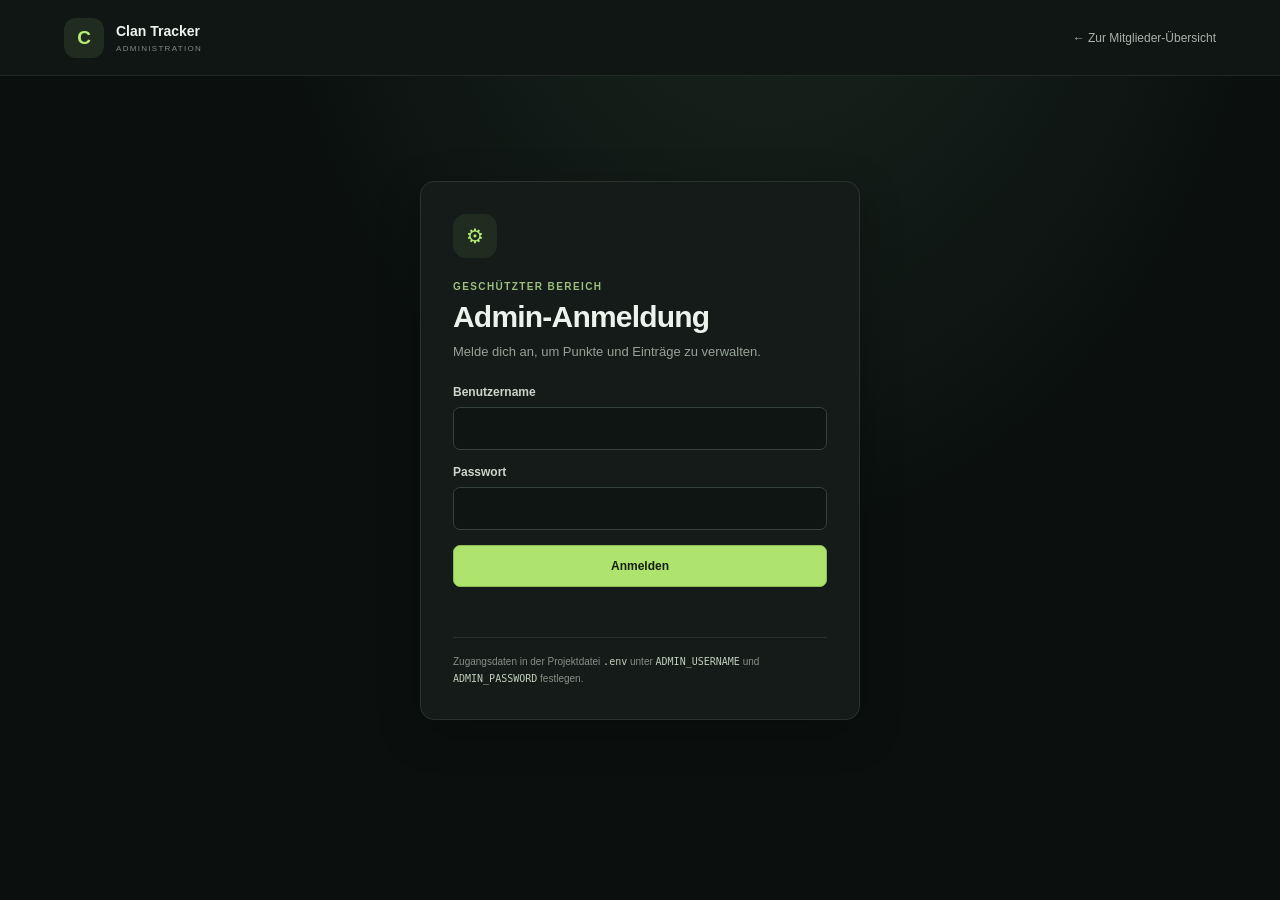
==== app/static/admin.html @ c369b425 "Separate manual and activity admin logs" ====
<!doctype html>
<html lang="de">
<head>
  <meta charset="utf-8">
  <meta name="viewport" content="width=device-width, initial-scale=1">
  <meta name="theme-color" content="#0b100f">
  <title>Clan Tracker · Administration</title>
  <link rel="stylesheet" href="admin.css?v=3">
</head>
<body>
  <header class="admin-topbar">
    <a class="brand" href="index.html"><span class="brand-mark">C</span><span><b>Clan Tracker</b><small>ADMINISTRATION</small></span></a>
    <a class="back-link" href="index.html">← Zur Mitglieder-Übersicht</a>
  </header>

  <main class="admin-main">
    <section class="login-card" id="login-card">
      <div class="login-mark">⚙</div>
      <p class="overline">GESCHÜTZTER BEREICH</p>
      <h1>Admin-Anmeldung</h1>
      <p class="muted">Melde dich an, um Punkte und Einträge zu verwalten.</p>
      <form id="login-form" class="form-stack">
        <label>Benutzername<input name="username" autocomplete="username" required></label>
        <label>Passwort<input name="password" type="password" autocomplete="current-password" required></label>
        <button class="primary-button" type="submit">Anmelden</button>
      </form>
      <p id="login-message" class="message" role="status"></p>
      <p class="setup-hint">Zugangsdaten in der Projektdatei <code>.env</code> unter <code>ADMIN_USERNAME</code> und <code>ADMIN_PASSWORD</code> festlegen.</p>
    </section>

    <section id="admin-app" hidden>
      <div class="page-heading"><div><p class="overline">CLAN TRACKER</p><h1>Administration</h1><p class="muted">Punkte buchen, Mitglieder verwalten und Daten synchronisieren.</p></div><button id="logout" class="quiet-button" type="button">Abmelden</button></div>

      <nav class="admin-tabs" aria-label="Admin-Bereiche">
        <button class="admin-tab active" type="button" data-panel="points-panel">Punkte buchen</button>
        <button class="admin-tab" type="button" data-panel="members-panel">Mitglieder</button>
        <button class="admin-tab" type="button" data-panel="sync-panel">Synchronisierung</button>
      </nav>

      <section class="admin-panel active" id="points-panel">
        <article class="admin-card">
          <div class="card-heading"><div><p class="overline">MANUELLE BUCHUNG</p><h2>Punkte hinzufügen oder abziehen</h2></div></div>
          <form id="adjustment-form" class="form-grid">
            <label class="wide">Mitglied<select name="player_tag" class="member-select" required><option value="">Mitglieder werden geladen …</option></select></label>
            <label>Kategorie<select name="category" required><option value="Krieg">CK</option><option value="CWL">CWL</option><option value="Überfall-Wochenende">Überfall-WE</option><option value="Spenden">Spende</option><option value="Clan-Spiele">Clan-Spiele</option><option value="Bonus">Bonus</option></select></label>
            <label>Punkte <span class="label-note">(Minus zum Abziehen)</span><input name="points" type="number" min="-1000" max="1000" step="1" placeholder="z. B. 5 oder -3" required></label>
            <label class="wide">Beschreibung<input name="description" maxlength="200" placeholder="z. B. Ausgleich für verpassten Angriff" required></label>
            <div class="wide form-actions"><button class="primary-button" type="submit">Buchung speichern</button><p class="message" id="adjustment-message" role="status"></p></div>
          </form>
        </article>
        <article class="admin-card recent-card">
          <div class="card-heading"><div><p class="overline">MANUELLES PROTOKOLL</p><h2>Manuelle Buchungen</h2></div><button id="reload-manual-history" class="quiet-button" type="button">Neu laden</button></div>
          <p class="muted history-help">Hier erscheinen nur manuell erfasste Punktebuchungen.</p>
          <p id="manual-action-message" class="message" role="status"></p>
          <div id="manual-history" class="admin-history"><p class="muted">Einträge werden geladen …</p></div>
        </article>
      </section>

      <section class="admin-panel" id="members-panel" hidden>
        <article class="admin-card">
          <div class="card-heading"><div><p class="overline">MITGLIEDERSTATUS</p><h2>Aktivität und Abmeldung</h2><p class="muted">Wöchentliche Aktivität, Abwesenheit und interner Kommentar pflegen.</p></div></div>
          <form id="member-status-form" class="form-grid">
            <label class="wide">Mitglied<select id="member-management-select" name="player_tag" required><option value="">Mitglieder werden geladen …</option></select></label>
            <label>Wochenaktivität<select name="weekly_activity"><option value="aktiv">Aktiv</option><option value="inaktiv">Inaktiv</option><option value="abgemeldet">Abgemeldet</option></select></label>
            <label>Abgemeldet von<input name="absence_start" type="date"></label>
            <label>Abgemeldet bis<input name="absence_end" type="date"></label>
            <label class="wide">Interner Kommentar<textarea name="admin_comment" rows="3" maxlength="500" placeholder="Optionaler Admin-Kommentar"></textarea></label>
            <div class="wide form-actions"><button class="primary-button" type="submit">Mitglied aktualisieren</button><p class="message" id="member-status-message" role="status"></p></div>
          </form>
        </article>
        <article class="admin-card recent-card">
          <div class="card-heading"><div><p class="overline">AUTOMATISCH ERFASST</p><h2>Aktivitätsbuchungen</h2></div><button id="reload-activity-history" class="quiet-button" type="button">Neu laden</button></div>
          <p class="muted history-help">Hier erscheinen automatische Punktebuchungen für Clan-Aktivitäten.</p>
          <p id="activity-action-message" class="message" role="status"></p>
          <div id="activity-history" class="admin-history"><p class="muted">Einträge werden geladen …</p></div>
        </article>
      </section>

      <section class="admin-panel" id="sync-panel" hidden>
        <article class="admin-card sync-card">
          <div><p class="overline">DATENIMPORT</p><h2>Clash of Clans synchronisieren</h2><p class="muted">Startet einen sofortigen Abruf von Mitgliedern, Kriegen, CWL und Raid-Saisons.</p></div>
          <button id="sync-now" class="primary-button" type="button">Jetzt synchronisieren</button>
          <pre id="sync-result" class="sync-result" hidden></pre>
        </article>
      </section>

      <p class="admin-footer">Admin-Aktionen werden dauerhaft im Punkteverlauf gespeichert.</p>
    </section>
  </main>
  <script src="admin.js?v=10"></script>
</body>
</html>
---- app/static/admin.css ----
:root{font-family:Inter,"Segoe UI",Arial,sans-serif;color:#edf2ed;background:#0b100f;font-synthesis:none;--panel:#141b18;--border:#29342e;--muted:#96a298;--green:#b7eb78}*{box-sizing:border-box}body{margin:0;min-width:320px;min-height:100vh;background:radial-gradient(ellipse at 60% -25%,#1b2a21 0,transparent 48%),#0b100f}button,input,select,textarea{font:inherit}.admin-topbar{height:76px;padding:0 clamp(20px,5vw,72px);display:flex;justify-content:space-between;align-items:center;border-bottom:1px solid #202923;background:#101614}.brand{display:flex;align-items:center;gap:12px;color:#eef3ee;text-decoration:none}.brand-mark{width:40px;height:40px;border-radius:12px;background:#202c20;color:var(--green);display:grid;place-items:center;font-size:19px;font-weight:800}.brand b{font-size:14px}.brand small{display:block;color:#7d897f;font-size:8px;letter-spacing:1.3px;margin-top:4px}.back-link{color:#a6b2a8;font-size:12px;text-decoration:none}.back-link:hover{color:var(--green)}.admin-main{max-width:1100px;margin:auto;padding:42px 28px 70px}.page-heading{display:flex;align-items:flex-start;justify-content:space-between;margin-bottom:28px}.overline{color:#9cbe7e;font-size:10px;letter-spacing:1.4px;font-weight:750;margin:0 0 8px}.page-heading h1,.login-card h1{font-size:30px;letter-spacing:-.8px;margin:0 0 8px}.muted{color:var(--muted);font-size:13px;line-height:1.55;margin:0}.admin-tabs{display:flex;gap:8px;border-bottom:1px solid var(--border);margin-bottom:20px}.admin-tab{padding:12px 15px;border:0;border-bottom:2px solid transparent;background:transparent;color:#95a197;font-size:13px;font-weight:650;cursor:pointer}.admin-tab:hover{color:#e6ece6}.admin-tab.active{border-color:var(--green);color:var(--green)}.admin-panel{display:none}.admin-panel.active{display:block}.admin-card{padding:25px;border:1px solid var(--border);border-radius:12px;background:var(--panel);box-shadow:0 4px 16px #0002}.add-member-card{margin-top:16px}.card-heading{display:flex;align-items:center;justify-content:space-between;gap:14px;margin-bottom:23px}.card-heading h2,.sync-card h2{font-size:20px;margin:0 0 7px;letter-spacing:-.3px}.card-heading .overline{margin-bottom:7px}.form-grid{display:grid;grid-template-columns:1fr 1fr;gap:18px 16px}.form-grid label,.form-stack label{display:grid;gap:8px;color:#cbd5cb;font-size:12px;font-weight:600}.label-note{font-weight:400;color:#849187}.form-grid label.wide{grid-column:1/-1}.form-grid input,.form-grid select,.form-stack input,.form-grid textarea{width:100%;min-height:43px;border:1px solid #354239;border-radius:7px;padding:10px 12px;background:#0f1512;color:#ecf2ec;outline:0;font-size:13px}.form-grid textarea{resize:vertical;line-height:1.5}.form-grid input:focus,.form-grid select:focus,.form-stack input:focus,.form-grid textarea:focus{border-color:#779956;box-shadow:0 0 0 3px #92c96319}.form-grid input::placeholder,.form-stack input::placeholder,.form-grid textarea::placeholder{color:#69776c}.form-actions{display:flex;align-items:center;gap:14px;margin-top:3px}.primary-button{min-height:42px;padding:0 16px;border:1px solid #8bbd5b;border-radius:7px;background:#aee36d;color:#152011;font-size:12px;font-weight:750;cursor:pointer;transition:filter .15s,transform .15s}.primary-button:hover{filter:brightness(1.08);transform:translateY(-1px)}.primary-button:disabled{opacity:.6;cursor:wait;transform:none}.quiet-button{padding:9px 12px;border:1px solid #354239;border-radius:7px;background:#17201b;color:#bbc6bc;font-size:11px;font-weight:600;cursor:pointer}.quiet-button:hover{border-color:#637552;color:#e5ece5}.message{min-height:18px;color:#9bb98b;font-size:11px;margin:0}.message.error{color:#ff9b87}.rule-strip{display:flex;gap:10px;margin:-7px 0 24px}.rule-strip span{padding:9px 11px;border:1px solid #2f3b32;border-radius:7px;background:#111815;color:#9daa9e;font-size:10px}.rule-strip b{color:#e3ebe2}.rule-strip strong{margin-left:7px;color:var(--green)}.sync-card{display:grid;grid-template-columns:1fr auto;align-items:center;gap:20px}.sync-result{grid-column:1/-1;overflow:auto;max-height:350px;margin:0;padding:14px;border:1px solid #29342e;border-radius:8px;background:#0d1310;color:#bfcebd;font-size:11px;line-height:1.6;white-space:pre-wrap}.recent-card{margin-top:20px}.admin-history{display:grid}.history-row{display:grid;grid-template-columns:minmax(110px,1fr) minmax(120px,1.4fr) auto 130px auto;align-items:center;gap:15px;min-height:50px;border-top:1px solid #253029;color:#dce5dc;font-size:11px}.history-row:first-child{border-top:0}.history-row small{color:#89968b;font-size:10px}.history-points{font-weight:750;color:var(--green);text-align:right}.history-points.negative{color:#ff9b87}.history-delete{padding:6px 9px;border:1px solid #5b3933;border-radius:6px;background:#251a17;color:#ffab97;font-size:10px;font-weight:650;cursor:pointer}.history-delete:hover{border-color:#c36f5f;background:#321e1b}.history-delete:disabled{opacity:.6;cursor:wait}.history-locked{color:#68746b;font-size:9px;text-align:center}.history-help{margin:-12px 0 10px;font-size:11px}.admin-footer{color:#6f7d72;text-align:center;font-size:10px;margin:18px 0 0}.login-card{width:min(100%,440px);margin:7vh auto 0;padding:32px;border:1px solid var(--border);border-radius:14px;background:var(--panel);box-shadow:0 12px 42px #0004}.login-mark{width:44px;height:44px;border-radius:13px;background:#202c20;color:var(--green);display:grid;place-items:center;font-size:20px;margin-bottom:23px}.login-card .muted{margin-bottom:23px}.form-stack{display:grid;gap:15px}.form-stack label{font-size:12px}.setup-hint{margin:20px 0 0;padding-top:15px;border-top:1px solid #28332c;color:#859187;font-size:10px;line-height:1.7}.setup-hint code{color:#c0d0bc}.login-card .message{margin-top:12px}.empty-state{padding:20px 0;color:#89968b;font-size:12px}[hidden]{display:none!important}@media(max-width:700px){.admin-topbar{height:66px;padding:0 16px}.back-link{font-size:10px}.admin-main{padding:28px 14px 48px}.page-heading h1,.login-card h1{font-size:25px}.admin-card{padding:18px}.admin-tabs{gap:1px;overflow-x:auto;scrollbar-width:none}.admin-tabs::-webkit-scrollbar{display:none}.admin-tab{flex:0 0 auto;padding:11px 9px;font-size:11px}.form-grid{grid-template-columns:1fr;gap:14px}.form-grid label.wide{grid-column:auto}.form-actions{align-items:flex-start;flex-direction:column}.rule-strip{flex-direction:column;gap:6px}.sync-card{grid-template-columns:1fr}.sync-result{grid-column:auto}.history-row{grid-template-columns:1fr auto;gap:5px 10px;padding:10px 0}.history-row small:nth-child(2){grid-column:1}.history-points{grid-column:2;grid-row:1/3}.login-card{margin-top:5vh;padding:24px}}

@media(max-width:700px){.history-row{grid-template-columns:minmax(0,1fr) auto}.history-row small:nth-child(4){grid-column:1}.history-delete,.history-locked{grid-column:1;justify-self:start}.history-points{grid-column:2;grid-row:1/3}}
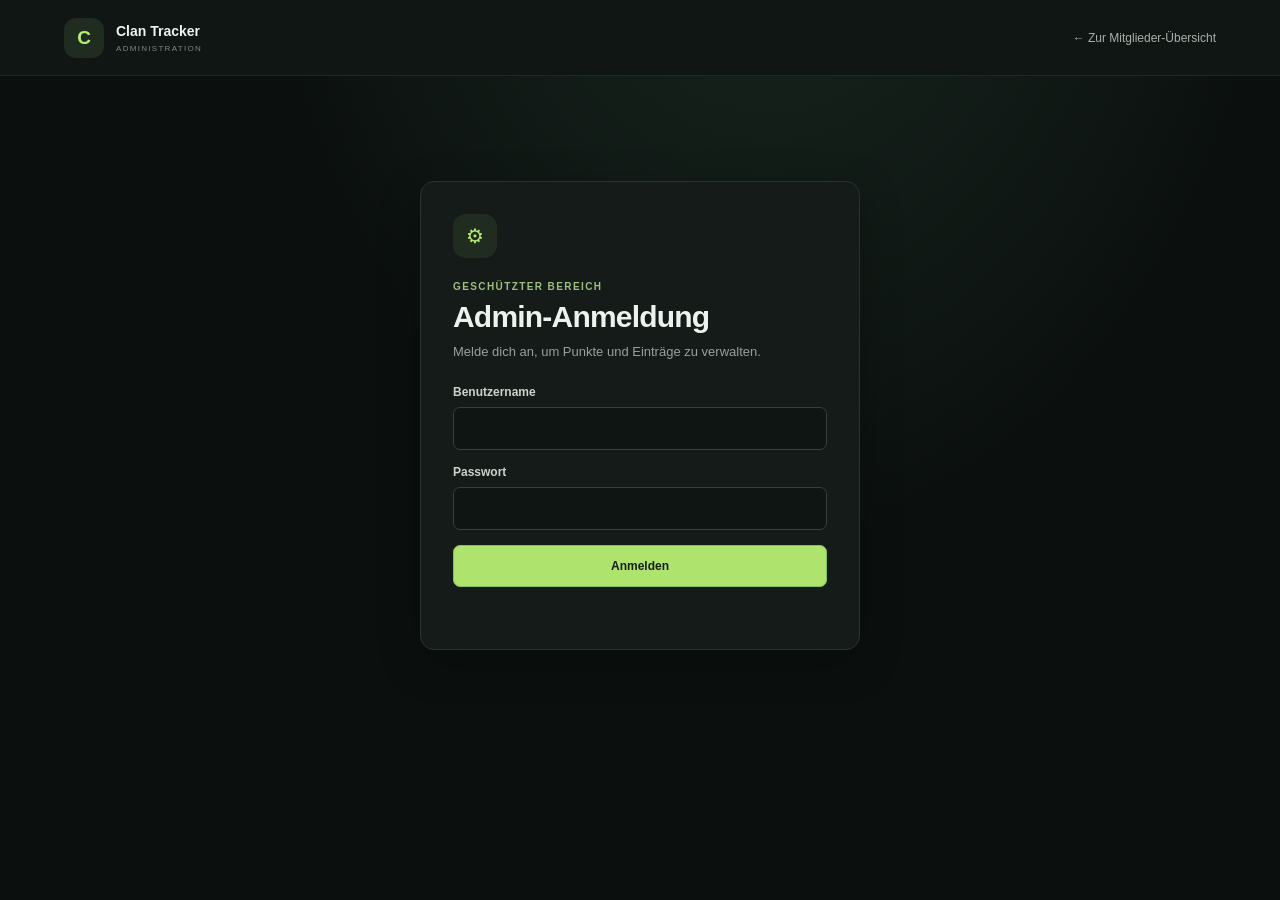
==== commit ae85f07e: "Admin html Veränderung" ====
--- a/app/static/admin.html
+++ b/app/static/admin.html
@@ -5,7 +5,7 @@
   <meta name="viewport" content="width=device-width, initial-scale=1">
   <meta name="theme-color" content="#0b100f">
   <title>Clan Tracker · Administration</title>
-  <link rel="stylesheet" href="admin.css?v=3">
+  <link rel="stylesheet" href="admin.css?v=4">
 </head>
 <body>
   <header class="admin-topbar">
@@ -25,7 +25,6 @@
         <button class="primary-button" type="submit">Anmelden</button>
       </form>
       <p id="login-message" class="message" role="status"></p>
-      <p class="setup-hint">Zugangsdaten in der Projektdatei <code>.env</code> unter <code>ADMIN_USERNAME</code> und <code>ADMIN_PASSWORD</code> festlegen.</p>
     </section>
 
     <section id="admin-app" hidden>
@@ -58,21 +57,17 @@
 
       <section class="admin-panel" id="members-panel" hidden>
         <article class="admin-card">
-          <div class="card-heading"><div><p class="overline">MITGLIEDERSTATUS</p><h2>Aktivität und Abmeldung</h2><p class="muted">Wöchentliche Aktivität, Abwesenheit und interner Kommentar pflegen.</p></div></div>
+          <div class="card-heading"><div><p class="overline">ABWESENHEIT</p><h2>Mitglied abmelden</h2><p class="muted">Der Abmeldebeginn ist automatisch der Buchungstag.</p></div></div>
           <form id="member-status-form" class="form-grid">
-            <label class="wide">Mitglied<select id="member-management-select" name="player_tag" required><option value="">Mitglieder werden geladen …</option></select></label>
-            <label>Wochenaktivität<select name="weekly_activity"><option value="aktiv">Aktiv</option><option value="inaktiv">Inaktiv</option><option value="abgemeldet">Abgemeldet</option></select></label>
-            <label>Abgemeldet von<input name="absence_start" type="date"></label>
-            <label>Abgemeldet bis<input name="absence_end" type="date"></label>
-            <label class="wide">Interner Kommentar<textarea name="admin_comment" rows="3" maxlength="500" placeholder="Optionaler Admin-Kommentar"></textarea></label>
-            <div class="wide form-actions"><button class="primary-button" type="submit">Mitglied aktualisieren</button><p class="message" id="member-status-message" role="status"></p></div>
+            <label>Mitglied<select id="member-management-select" name="player_tag" required><option value="">Mitglieder werden geladen …</option></select></label>
+            <label>Abgemeldet bis<input id="absence-end-input" name="absence_end_display" inputmode="numeric" placeholder="TT/MM/JJJJ" pattern="[0-9]{2}/[0-9]{2}/[0-9]{4}" required></label>
+            <div class="wide form-actions"><button class="primary-button" type="submit">Abmeldung speichern</button><button id="clear-absence" class="quiet-button" type="button">Abmeldung aufheben</button><p class="message" id="member-status-message" role="status"></p></div>
           </form>
         </article>
         <article class="admin-card recent-card">
-          <div class="card-heading"><div><p class="overline">AUTOMATISCH ERFASST</p><h2>Aktivitätsbuchungen</h2></div><button id="reload-activity-history" class="quiet-button" type="button">Neu laden</button></div>
-          <p class="muted history-help">Hier erscheinen automatische Punktebuchungen für Clan-Aktivitäten.</p>
-          <p id="activity-action-message" class="message" role="status"></p>
-          <div id="activity-history" class="admin-history"><p class="muted">Einträge werden geladen …</p></div>
+          <div class="card-heading"><div><p class="overline">MITGLIEDERSTATUS</p><h2>Aktuelle Aktivität und Abmeldungen</h2></div><button id="reload-member-status" class="quiet-button" type="button">Neu laden</button></div>
+          <p class="muted history-help">Aktive Mitglieder mit ihrem aktuellen Abmeldestatus.</p>
+          <div class="member-status-table"><div class="member-status-header"><b>Mitglied</b><b>Status</b></div><div id="member-status-list" class="admin-history"><p class="muted">Mitglieder werden geladen …</p></div></div>
         </article>
       </section>
 
@@ -82,11 +77,15 @@
           <button id="sync-now" class="primary-button" type="button">Jetzt synchronisieren</button>
           <pre id="sync-result" class="sync-result" hidden></pre>
         </article>
+        <article class="admin-card recent-card">
+          <div class="card-heading"><div><p class="overline">PUNKTEVERLAUF</p><h2>Alle Punktebuchungen</h2></div><button id="reload-points-history" class="quiet-button" type="button">Neu laden</button></div>
+          <div id="points-history" class="admin-history"><p class="muted">Einträge werden geladen …</p></div>
+        </article>
       </section>
 
       <p class="admin-footer">Admin-Aktionen werden dauerhaft im Punkteverlauf gespeichert.</p>
     </section>
   </main>
-  <script src="admin.js?v=10"></script>
+  <script src="admin.js?v=13"></script>
 </body>
 </html>
--- a/app/static/admin.css
+++ b/app/static/admin.css
@@ -1,3 +1,3 @@
-:root{font-family:Inter,"Segoe UI",Arial,sans-serif;color:#edf2ed;background:#0b100f;font-synthesis:none;--panel:#141b18;--border:#29342e;--muted:#96a298;--green:#b7eb78}*{box-sizing:border-box}body{margin:0;min-width:320px;min-height:100vh;background:radial-gradient(ellipse at 60% -25%,#1b2a21 0,transparent 48%),#0b100f}button,input,select,textarea{font:inherit}.admin-topbar{height:76px;padding:0 clamp(20px,5vw,72px);display:flex;justify-content:space-between;align-items:center;border-bottom:1px solid #202923;background:#101614}.brand{display:flex;align-items:center;gap:12px;color:#eef3ee;text-decoration:none}.brand-mark{width:40px;height:40px;border-radius:12px;background:#202c20;color:var(--green);display:grid;place-items:center;font-size:19px;font-weight:800}.brand b{font-size:14px}.brand small{display:block;color:#7d897f;font-size:8px;letter-spacing:1.3px;margin-top:4px}.back-link{color:#a6b2a8;font-size:12px;text-decoration:none}.back-link:hover{color:var(--green)}.admin-main{max-width:1100px;margin:auto;padding:42px 28px 70px}.page-heading{display:flex;align-items:flex-start;justify-content:space-between;margin-bottom:28px}.overline{color:#9cbe7e;font-size:10px;letter-spacing:1.4px;font-weight:750;margin:0 0 8px}.page-heading h1,.login-card h1{font-size:30px;letter-spacing:-.8px;margin:0 0 8px}.muted{color:var(--muted);font-size:13px;line-height:1.55;margin:0}.admin-tabs{display:flex;gap:8px;border-bottom:1px solid var(--border);margin-bottom:20px}.admin-tab{padding:12px 15px;border:0;border-bottom:2px solid transparent;background:transparent;color:#95a197;font-size:13px;font-weight:650;cursor:pointer}.admin-tab:hover{color:#e6ece6}.admin-tab.active{border-color:var(--green);color:var(--green)}.admin-panel{display:none}.admin-panel.active{display:block}.admin-card{padding:25px;border:1px solid var(--border);border-radius:12px;background:var(--panel);box-shadow:0 4px 16px #0002}.add-member-card{margin-top:16px}.card-heading{display:flex;align-items:center;justify-content:space-between;gap:14px;margin-bottom:23px}.card-heading h2,.sync-card h2{font-size:20px;margin:0 0 7px;letter-spacing:-.3px}.card-heading .overline{margin-bottom:7px}.form-grid{display:grid;grid-template-columns:1fr 1fr;gap:18px 16px}.form-grid label,.form-stack label{display:grid;gap:8px;color:#cbd5cb;font-size:12px;font-weight:600}.label-note{font-weight:400;color:#849187}.form-grid label.wide{grid-column:1/-1}.form-grid input,.form-grid select,.form-stack input,.form-grid textarea{width:100%;min-height:43px;border:1px solid #354239;border-radius:7px;padding:10px 12px;background:#0f1512;color:#ecf2ec;outline:0;font-size:13px}.form-grid textarea{resize:vertical;line-height:1.5}.form-grid input:focus,.form-grid select:focus,.form-stack input:focus,.form-grid textarea:focus{border-color:#779956;box-shadow:0 0 0 3px #92c96319}.form-grid input::placeholder,.form-stack input::placeholder,.form-grid textarea::placeholder{color:#69776c}.form-actions{display:flex;align-items:center;gap:14px;margin-top:3px}.primary-button{min-height:42px;padding:0 16px;border:1px solid #8bbd5b;border-radius:7px;background:#aee36d;color:#152011;font-size:12px;font-weight:750;cursor:pointer;transition:filter .15s,transform .15s}.primary-button:hover{filter:brightness(1.08);transform:translateY(-1px)}.primary-button:disabled{opacity:.6;cursor:wait;transform:none}.quiet-button{padding:9px 12px;border:1px solid #354239;border-radius:7px;background:#17201b;color:#bbc6bc;font-size:11px;font-weight:600;cursor:pointer}.quiet-button:hover{border-color:#637552;color:#e5ece5}.message{min-height:18px;color:#9bb98b;font-size:11px;margin:0}.message.error{color:#ff9b87}.rule-strip{display:flex;gap:10px;margin:-7px 0 24px}.rule-strip span{padding:9px 11px;border:1px solid #2f3b32;border-radius:7px;background:#111815;color:#9daa9e;font-size:10px}.rule-strip b{color:#e3ebe2}.rule-strip strong{margin-left:7px;color:var(--green)}.sync-card{display:grid;grid-template-columns:1fr auto;align-items:center;gap:20px}.sync-result{grid-column:1/-1;overflow:auto;max-height:350px;margin:0;padding:14px;border:1px solid #29342e;border-radius:8px;background:#0d1310;color:#bfcebd;font-size:11px;line-height:1.6;white-space:pre-wrap}.recent-card{margin-top:20px}.admin-history{display:grid}.history-row{display:grid;grid-template-columns:minmax(110px,1fr) minmax(120px,1.4fr) auto 130px auto;align-items:center;gap:15px;min-height:50px;border-top:1px solid #253029;color:#dce5dc;font-size:11px}.history-row:first-child{border-top:0}.history-row small{color:#89968b;font-size:10px}.history-points{font-weight:750;color:var(--green);text-align:right}.history-points.negative{color:#ff9b87}.history-delete{padding:6px 9px;border:1px solid #5b3933;border-radius:6px;background:#251a17;color:#ffab97;font-size:10px;font-weight:650;cursor:pointer}.history-delete:hover{border-color:#c36f5f;background:#321e1b}.history-delete:disabled{opacity:.6;cursor:wait}.history-locked{color:#68746b;font-size:9px;text-align:center}.history-help{margin:-12px 0 10px;font-size:11px}.admin-footer{color:#6f7d72;text-align:center;font-size:10px;margin:18px 0 0}.login-card{width:min(100%,440px);margin:7vh auto 0;padding:32px;border:1px solid var(--border);border-radius:14px;background:var(--panel);box-shadow:0 12px 42px #0004}.login-mark{width:44px;height:44px;border-radius:13px;background:#202c20;color:var(--green);display:grid;place-items:center;font-size:20px;margin-bottom:23px}.login-card .muted{margin-bottom:23px}.form-stack{display:grid;gap:15px}.form-stack label{font-size:12px}.setup-hint{margin:20px 0 0;padding-top:15px;border-top:1px solid #28332c;color:#859187;font-size:10px;line-height:1.7}.setup-hint code{color:#c0d0bc}.login-card .message{margin-top:12px}.empty-state{padding:20px 0;color:#89968b;font-size:12px}[hidden]{display:none!important}@media(max-width:700px){.admin-topbar{height:66px;padding:0 16px}.back-link{font-size:10px}.admin-main{padding:28px 14px 48px}.page-heading h1,.login-card h1{font-size:25px}.admin-card{padding:18px}.admin-tabs{gap:1px;overflow-x:auto;scrollbar-width:none}.admin-tabs::-webkit-scrollbar{display:none}.admin-tab{flex:0 0 auto;padding:11px 9px;font-size:11px}.form-grid{grid-template-columns:1fr;gap:14px}.form-grid label.wide{grid-column:auto}.form-actions{align-items:flex-start;flex-direction:column}.rule-strip{flex-direction:column;gap:6px}.sync-card{grid-template-columns:1fr}.sync-result{grid-column:auto}.history-row{grid-template-columns:1fr auto;gap:5px 10px;padding:10px 0}.history-row small:nth-child(2){grid-column:1}.history-points{grid-column:2;grid-row:1/3}.login-card{margin-top:5vh;padding:24px}}
+:root{font-family:Inter,"Segoe UI",Arial,sans-serif;color:#edf2ed;background:#0b100f;font-synthesis:none;--panel:#141b18;--border:#29342e;--muted:#96a298;--green:#b7eb78}*{box-sizing:border-box}body{margin:0;min-width:320px;min-height:100vh;background:radial-gradient(ellipse at 60% -25%,#1b2a21 0,transparent 48%),#0b100f}button,input,select,textarea{font:inherit}.admin-topbar{height:76px;padding:0 clamp(20px,5vw,72px);display:flex;justify-content:space-between;align-items:center;border-bottom:1px solid #202923;background:#101614}.brand{display:flex;align-items:center;gap:12px;color:#eef3ee;text-decoration:none}.brand-mark{width:40px;height:40px;border-radius:12px;background:#202c20;color:var(--green);display:grid;place-items:center;font-size:19px;font-weight:800}.brand b{font-size:14px}.brand small{display:block;color:#7d897f;font-size:8px;letter-spacing:1.3px;margin-top:4px}.back-link{color:#a6b2a8;font-size:12px;text-decoration:none}.back-link:hover{color:var(--green)}.admin-main{max-width:1100px;margin:auto;padding:42px 28px 70px}.page-heading{display:flex;align-items:flex-start;justify-content:space-between;margin-bottom:28px}.overline{color:#9cbe7e;font-size:10px;letter-spacing:1.4px;font-weight:750;margin:0 0 8px}.page-heading h1,.login-card h1{font-size:30px;letter-spacing:-.8px;margin:0 0 8px}.muted{color:var(--muted);font-size:13px;line-height:1.55;margin:0}.admin-tabs{display:flex;gap:8px;border-bottom:1px solid var(--border);margin-bottom:20px}.admin-tab{padding:12px 15px;border:0;border-bottom:2px solid transparent;background:transparent;color:#95a197;font-size:13px;font-weight:650;cursor:pointer}.admin-tab:hover{color:#e6ece6}.admin-tab.active{border-color:var(--green);color:var(--green)}.admin-panel{display:none}.admin-panel.active{display:block}.admin-card{padding:25px;border:1px solid var(--border);border-radius:12px;background:var(--panel);box-shadow:0 4px 16px #0002}.add-member-card{margin-top:16px}.card-heading{display:flex;align-items:center;justify-content:space-between;gap:14px;margin-bottom:23px}.card-heading h2,.sync-card h2{font-size:20px;margin:0 0 7px;letter-spacing:-.3px}.card-heading .overline{margin-bottom:7px}.form-grid{display:grid;grid-template-columns:1fr 1fr;gap:18px 16px}.form-grid label,.form-stack label{display:grid;gap:8px;color:#cbd5cb;font-size:12px;font-weight:600}.label-note{font-weight:400;color:#849187}.form-grid label.wide{grid-column:1/-1}.form-grid input,.form-grid select,.form-stack input,.form-grid textarea{width:100%;min-height:43px;border:1px solid #354239;border-radius:7px;padding:10px 12px;background:#0f1512;color:#ecf2ec;outline:0;font-size:13px}.form-grid textarea{resize:vertical;line-height:1.5}.form-grid input:focus,.form-grid select:focus,.form-stack input:focus,.form-grid textarea:focus{border-color:#779956;box-shadow:0 0 0 3px #92c96319}.form-grid input::placeholder,.form-stack input::placeholder,.form-grid textarea::placeholder{color:#69776c}.form-actions{display:flex;align-items:center;gap:14px;margin-top:3px}.primary-button{min-height:42px;padding:0 16px;border:1px solid #8bbd5b;border-radius:7px;background:#aee36d;color:#152011;font-size:12px;font-weight:750;cursor:pointer;transition:filter .15s,transform .15s}.primary-button:hover{filter:brightness(1.08);transform:translateY(-1px)}.primary-button:disabled{opacity:.6;cursor:wait;transform:none}.quiet-button{padding:9px 12px;border:1px solid #354239;border-radius:7px;background:#17201b;color:#bbc6bc;font-size:11px;font-weight:600;cursor:pointer}.quiet-button:hover{border-color:#637552;color:#e5ece5}.message{min-height:18px;color:#9bb98b;font-size:11px;margin:0}.message.error{color:#ff9b87}.rule-strip{display:flex;gap:10px;margin:-7px 0 24px}.rule-strip span{padding:9px 11px;border:1px solid #2f3b32;border-radius:7px;background:#111815;color:#9daa9e;font-size:10px}.rule-strip b{color:#e3ebe2}.rule-strip strong{margin-left:7px;color:var(--green)}.sync-card{display:grid;grid-template-columns:1fr auto;align-items:center;gap:20px}.sync-result{grid-column:1/-1;overflow:auto;max-height:350px;margin:0;padding:14px;border:1px solid #29342e;border-radius:8px;background:#0d1310;color:#bfcebd;font-size:11px;line-height:1.6;white-space:pre-wrap}.recent-card{margin-top:20px}.admin-history{display:grid}.history-row{display:grid;grid-template-columns:minmax(110px,1fr) minmax(120px,1.4fr) auto 130px auto;align-items:center;gap:15px;min-height:50px;border-top:1px solid #253029;color:#dce5dc;font-size:11px}.history-row:first-child{border-top:0}.history-row small{color:#89968b;font-size:10px}.history-points{font-weight:750;color:var(--green);text-align:right}.history-points.negative{color:#ff9b87}.history-delete{padding:6px 9px;border:1px solid #5b3933;border-radius:6px;background:#251a17;color:#ffab97;font-size:10px;font-weight:650;cursor:pointer}.history-delete:hover{border-color:#c36f5f;background:#321e1b}.history-delete:disabled{opacity:.6;cursor:wait}.history-locked{color:#68746b;font-size:9px;text-align:center}.history-help{margin:-12px 0 10px;font-size:11px}.member-status-table{border-top:1px solid #253029}.member-status-header,.member-status-row{display:grid;grid-template-columns:minmax(130px,1fr) minmax(180px,1fr);align-items:center;gap:15px;min-height:48px;padding:0 10px;color:#dce5dc;font-size:12px}.member-status-header{min-height:38px;color:#89968b;font-size:10px;text-transform:uppercase;letter-spacing:.8px}.member-status-row{border-top:1px solid #253029}.member-status-badge{width:max-content;padding:5px 9px;border:1px solid #354239;border-radius:999px;color:#b7eb78;font-size:10px}.member-status-badge.absent{color:#f0c078;border-color:#5c4a2e;background:#211c14}.member-status-badge.active{color:#b7eb78}.admin-footer{color:#6f7d72;text-align:center;font-size:10px;margin:18px 0 0}.login-card{width:min(100%,440px);margin:7vh auto 0;padding:32px;border:1px solid var(--border);border-radius:14px;background:var(--panel);box-shadow:0 12px 42px #0004}.login-mark{width:44px;height:44px;border-radius:13px;background:#202c20;color:var(--green);display:grid;place-items:center;font-size:20px;margin-bottom:23px}.login-card .muted{margin-bottom:23px}.form-stack{display:grid;gap:15px}.form-stack label{font-size:12px}.setup-hint{margin:20px 0 0;padding-top:15px;border-top:1px solid #28332c;color:#859187;font-size:10px;line-height:1.7}.setup-hint code{color:#c0d0bc}.login-card .message{margin-top:12px}.empty-state{padding:20px 0;color:#89968b;font-size:12px}[hidden]{display:none!important}@media(max-width:700px){.admin-topbar{height:66px;padding:0 16px}.back-link{font-size:10px}.admin-main{padding:28px 14px 48px}.page-heading h1,.login-card h1{font-size:25px}.admin-card{padding:18px}.admin-tabs{gap:1px;overflow-x:auto;scrollbar-width:none}.admin-tabs::-webkit-scrollbar{display:none}.admin-tab{flex:0 0 auto;padding:11px 9px;font-size:11px}.form-grid{grid-template-columns:1fr;gap:14px}.form-grid label.wide{grid-column:auto}.form-actions{align-items:flex-start;flex-direction:column}.rule-strip{flex-direction:column;gap:6px}.sync-card{grid-template-columns:1fr}.sync-result{grid-column:auto}.history-row{grid-template-columns:1fr auto;gap:5px 10px;padding:10px 0}.history-row small:nth-child(2){grid-column:1}.history-points{grid-column:2;grid-row:1/3}.member-status-header,.member-status-row{grid-template-columns:minmax(95px,1fr) minmax(145px,1.4fr);gap:8px;padding:8px 4px}.member-status-badge{white-space:normal}.login-card{margin-top:5vh;padding:24px}}
 
 @media(max-width:700px){.history-row{grid-template-columns:minmax(0,1fr) auto}.history-row small:nth-child(4){grid-column:1}.history-delete,.history-locked{grid-column:1;justify-self:start}.history-points{grid-column:2;grid-row:1/3}}
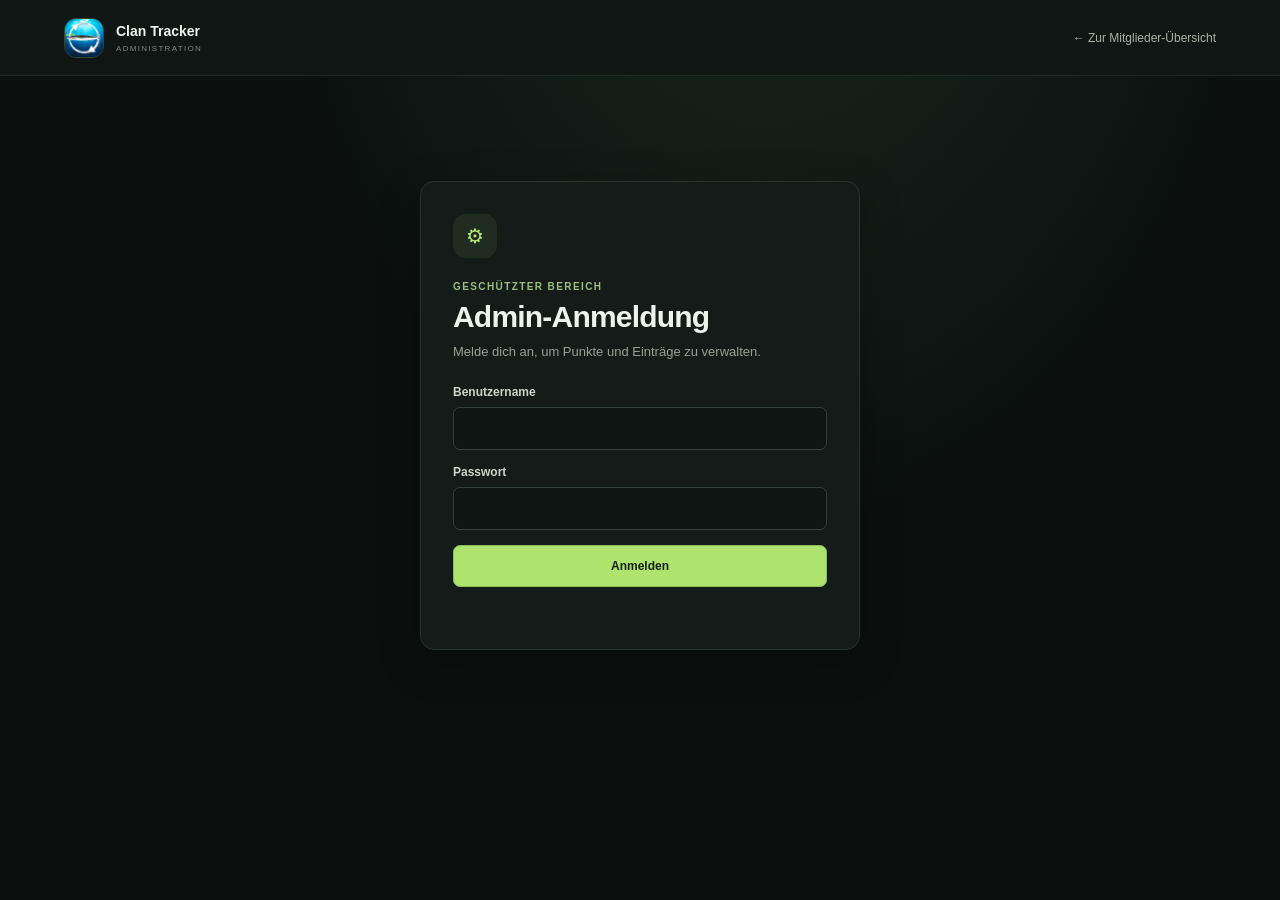
==== commit 523e3505: "logo hinzugefügt + Möglichkeit für alle Mitglieder auf einmal Punkte zu buchen" ====
--- a/app/static/admin.html
+++ b/app/static/admin.html
@@ -5,11 +5,12 @@
   <meta name="viewport" content="width=device-width, initial-scale=1">
   <meta name="theme-color" content="#0b100f">
   <title>Clan Tracker · Administration</title>
-  <link rel="stylesheet" href="admin.css?v=4">
+  <link rel="icon" type="image/png" href="logo.png">
+  <link rel="stylesheet" href="admin.css?v=6">
 </head>
 <body>
   <header class="admin-topbar">
-    <a class="brand" href="index.html"><span class="brand-mark">C</span><span><b>Clan Tracker</b><small>ADMINISTRATION</small></span></a>
+    <a class="brand" href="index.html"><span class="brand-mark"><img class="brand-logo" src="logo.png" alt="Clan-Logo"></span><span><b>Clan Tracker</b><small>ADMINISTRATION</small></span></a>
     <a class="back-link" href="index.html">← Zur Mitglieder-Übersicht</a>
   </header>
 
@@ -67,7 +68,7 @@
         <article class="admin-card recent-card">
           <div class="card-heading"><div><p class="overline">MITGLIEDERSTATUS</p><h2>Aktuelle Aktivität und Abmeldungen</h2></div><button id="reload-member-status" class="quiet-button" type="button">Neu laden</button></div>
           <p class="muted history-help">Aktive Mitglieder mit ihrem aktuellen Abmeldestatus.</p>
-          <div class="member-status-table"><div class="member-status-header"><b>Mitglied</b><b>Status</b></div><div id="member-status-list" class="admin-history"><p class="muted">Mitglieder werden geladen …</p></div></div>
+          <div class="member-status-table"><div class="member-status-header"><b>Mitglied</b><b>Status</b><b>Inaktiv seit</b></div><div id="member-status-list" class="admin-history"><p class="muted">Mitglieder werden geladen …</p></div></div>
         </article>
       </section>
 
@@ -86,6 +87,6 @@
       <p class="admin-footer">Admin-Aktionen werden dauerhaft im Punkteverlauf gespeichert.</p>
     </section>
   </main>
-  <script src="admin.js?v=13"></script>
+  <script src="admin.js?v=16"></script>
 </body>
 </html>
--- a/app/static/admin.css
+++ b/app/static/admin.css
@@ -1,3 +1,3 @@
-:root{font-family:Inter,"Segoe UI",Arial,sans-serif;color:#edf2ed;background:#0b100f;font-synthesis:none;--panel:#141b18;--border:#29342e;--muted:#96a298;--green:#b7eb78}*{box-sizing:border-box}body{margin:0;min-width:320px;min-height:100vh;background:radial-gradient(ellipse at 60% -25%,#1b2a21 0,transparent 48%),#0b100f}button,input,select,textarea{font:inherit}.admin-topbar{height:76px;padding:0 clamp(20px,5vw,72px);display:flex;justify-content:space-between;align-items:center;border-bottom:1px solid #202923;background:#101614}.brand{display:flex;align-items:center;gap:12px;color:#eef3ee;text-decoration:none}.brand-mark{width:40px;height:40px;border-radius:12px;background:#202c20;color:var(--green);display:grid;place-items:center;font-size:19px;font-weight:800}.brand b{font-size:14px}.brand small{display:block;color:#7d897f;font-size:8px;letter-spacing:1.3px;margin-top:4px}.back-link{color:#a6b2a8;font-size:12px;text-decoration:none}.back-link:hover{color:var(--green)}.admin-main{max-width:1100px;margin:auto;padding:42px 28px 70px}.page-heading{display:flex;align-items:flex-start;justify-content:space-between;margin-bottom:28px}.overline{color:#9cbe7e;font-size:10px;letter-spacing:1.4px;font-weight:750;margin:0 0 8px}.page-heading h1,.login-card h1{font-size:30px;letter-spacing:-.8px;margin:0 0 8px}.muted{color:var(--muted);font-size:13px;line-height:1.55;margin:0}.admin-tabs{display:flex;gap:8px;border-bottom:1px solid var(--border);margin-bottom:20px}.admin-tab{padding:12px 15px;border:0;border-bottom:2px solid transparent;background:transparent;color:#95a197;font-size:13px;font-weight:650;cursor:pointer}.admin-tab:hover{color:#e6ece6}.admin-tab.active{border-color:var(--green);color:var(--green)}.admin-panel{display:none}.admin-panel.active{display:block}.admin-card{padding:25px;border:1px solid var(--border);border-radius:12px;background:var(--panel);box-shadow:0 4px 16px #0002}.add-member-card{margin-top:16px}.card-heading{display:flex;align-items:center;justify-content:space-between;gap:14px;margin-bottom:23px}.card-heading h2,.sync-card h2{font-size:20px;margin:0 0 7px;letter-spacing:-.3px}.card-heading .overline{margin-bottom:7px}.form-grid{display:grid;grid-template-columns:1fr 1fr;gap:18px 16px}.form-grid label,.form-stack label{display:grid;gap:8px;color:#cbd5cb;font-size:12px;font-weight:600}.label-note{font-weight:400;color:#849187}.form-grid label.wide{grid-column:1/-1}.form-grid input,.form-grid select,.form-stack input,.form-grid textarea{width:100%;min-height:43px;border:1px solid #354239;border-radius:7px;padding:10px 12px;background:#0f1512;color:#ecf2ec;outline:0;font-size:13px}.form-grid textarea{resize:vertical;line-height:1.5}.form-grid input:focus,.form-grid select:focus,.form-stack input:focus,.form-grid textarea:focus{border-color:#779956;box-shadow:0 0 0 3px #92c96319}.form-grid input::placeholder,.form-stack input::placeholder,.form-grid textarea::placeholder{color:#69776c}.form-actions{display:flex;align-items:center;gap:14px;margin-top:3px}.primary-button{min-height:42px;padding:0 16px;border:1px solid #8bbd5b;border-radius:7px;background:#aee36d;color:#152011;font-size:12px;font-weight:750;cursor:pointer;transition:filter .15s,transform .15s}.primary-button:hover{filter:brightness(1.08);transform:translateY(-1px)}.primary-button:disabled{opacity:.6;cursor:wait;transform:none}.quiet-button{padding:9px 12px;border:1px solid #354239;border-radius:7px;background:#17201b;color:#bbc6bc;font-size:11px;font-weight:600;cursor:pointer}.quiet-button:hover{border-color:#637552;color:#e5ece5}.message{min-height:18px;color:#9bb98b;font-size:11px;margin:0}.message.error{color:#ff9b87}.rule-strip{display:flex;gap:10px;margin:-7px 0 24px}.rule-strip span{padding:9px 11px;border:1px solid #2f3b32;border-radius:7px;background:#111815;color:#9daa9e;font-size:10px}.rule-strip b{color:#e3ebe2}.rule-strip strong{margin-left:7px;color:var(--green)}.sync-card{display:grid;grid-template-columns:1fr auto;align-items:center;gap:20px}.sync-result{grid-column:1/-1;overflow:auto;max-height:350px;margin:0;padding:14px;border:1px solid #29342e;border-radius:8px;background:#0d1310;color:#bfcebd;font-size:11px;line-height:1.6;white-space:pre-wrap}.recent-card{margin-top:20px}.admin-history{display:grid}.history-row{display:grid;grid-template-columns:minmax(110px,1fr) minmax(120px,1.4fr) auto 130px auto;align-items:center;gap:15px;min-height:50px;border-top:1px solid #253029;color:#dce5dc;font-size:11px}.history-row:first-child{border-top:0}.history-row small{color:#89968b;font-size:10px}.history-points{font-weight:750;color:var(--green);text-align:right}.history-points.negative{color:#ff9b87}.history-delete{padding:6px 9px;border:1px solid #5b3933;border-radius:6px;background:#251a17;color:#ffab97;font-size:10px;font-weight:650;cursor:pointer}.history-delete:hover{border-color:#c36f5f;background:#321e1b}.history-delete:disabled{opacity:.6;cursor:wait}.history-locked{color:#68746b;font-size:9px;text-align:center}.history-help{margin:-12px 0 10px;font-size:11px}.member-status-table{border-top:1px solid #253029}.member-status-header,.member-status-row{display:grid;grid-template-columns:minmax(130px,1fr) minmax(180px,1fr);align-items:center;gap:15px;min-height:48px;padding:0 10px;color:#dce5dc;font-size:12px}.member-status-header{min-height:38px;color:#89968b;font-size:10px;text-transform:uppercase;letter-spacing:.8px}.member-status-row{border-top:1px solid #253029}.member-status-badge{width:max-content;padding:5px 9px;border:1px solid #354239;border-radius:999px;color:#b7eb78;font-size:10px}.member-status-badge.absent{color:#f0c078;border-color:#5c4a2e;background:#211c14}.member-status-badge.active{color:#b7eb78}.admin-footer{color:#6f7d72;text-align:center;font-size:10px;margin:18px 0 0}.login-card{width:min(100%,440px);margin:7vh auto 0;padding:32px;border:1px solid var(--border);border-radius:14px;background:var(--panel);box-shadow:0 12px 42px #0004}.login-mark{width:44px;height:44px;border-radius:13px;background:#202c20;color:var(--green);display:grid;place-items:center;font-size:20px;margin-bottom:23px}.login-card .muted{margin-bottom:23px}.form-stack{display:grid;gap:15px}.form-stack label{font-size:12px}.setup-hint{margin:20px 0 0;padding-top:15px;border-top:1px solid #28332c;color:#859187;font-size:10px;line-height:1.7}.setup-hint code{color:#c0d0bc}.login-card .message{margin-top:12px}.empty-state{padding:20px 0;color:#89968b;font-size:12px}[hidden]{display:none!important}@media(max-width:700px){.admin-topbar{height:66px;padding:0 16px}.back-link{font-size:10px}.admin-main{padding:28px 14px 48px}.page-heading h1,.login-card h1{font-size:25px}.admin-card{padding:18px}.admin-tabs{gap:1px;overflow-x:auto;scrollbar-width:none}.admin-tabs::-webkit-scrollbar{display:none}.admin-tab{flex:0 0 auto;padding:11px 9px;font-size:11px}.form-grid{grid-template-columns:1fr;gap:14px}.form-grid label.wide{grid-column:auto}.form-actions{align-items:flex-start;flex-direction:column}.rule-strip{flex-direction:column;gap:6px}.sync-card{grid-template-columns:1fr}.sync-result{grid-column:auto}.history-row{grid-template-columns:1fr auto;gap:5px 10px;padding:10px 0}.history-row small:nth-child(2){grid-column:1}.history-points{grid-column:2;grid-row:1/3}.member-status-header,.member-status-row{grid-template-columns:minmax(95px,1fr) minmax(145px,1.4fr);gap:8px;padding:8px 4px}.member-status-badge{white-space:normal}.login-card{margin-top:5vh;padding:24px}}
+:root{font-family:Inter,"Segoe UI",Arial,sans-serif;color:#edf2ed;background:#0b100f;font-synthesis:none;--panel:#141b18;--border:#29342e;--muted:#96a298;--green:#b7eb78}*{box-sizing:border-box}body{margin:0;min-width:320px;min-height:100vh;background:radial-gradient(ellipse at 60% -25%,#1b2a21 0,transparent 48%),#0b100f}button,input,select,textarea{font:inherit}.admin-topbar{height:76px;padding:0 clamp(20px,5vw,72px);display:flex;justify-content:space-between;align-items:center;border-bottom:1px solid #202923;background:#101614}.brand{display:flex;align-items:center;gap:12px;color:#eef3ee;text-decoration:none}.brand-mark{width:40px;height:40px;flex-shrink:0;overflow:hidden;border:1px solid #35452e;border-radius:12px;background:#202c20;color:var(--green);display:grid;place-items:center;font-size:19px;font-weight:800}.brand-logo{display:block;width:100%;height:100%;object-fit:cover}.brand b{font-size:14px}.brand small{display:block;color:#7d897f;font-size:8px;letter-spacing:1.3px;margin-top:4px}.back-link{color:#a6b2a8;font-size:12px;text-decoration:none}.back-link:hover{color:var(--green)}.admin-main{max-width:1100px;margin:auto;padding:42px 28px 70px}.page-heading{display:flex;align-items:flex-start;justify-content:space-between;margin-bottom:28px}.overline{color:#9cbe7e;font-size:10px;letter-spacing:1.4px;font-weight:750;margin:0 0 8px}.page-heading h1,.login-card h1{font-size:30px;letter-spacing:-.8px;margin:0 0 8px}.muted{color:var(--muted);font-size:13px;line-height:1.55;margin:0}.admin-tabs{display:flex;gap:8px;border-bottom:1px solid var(--border);margin-bottom:20px}.admin-tab{padding:12px 15px;border:0;border-bottom:2px solid transparent;background:transparent;color:#95a197;font-size:13px;font-weight:650;cursor:pointer}.admin-tab:hover{color:#e6ece6}.admin-tab.active{border-color:var(--green);color:var(--green)}.admin-panel{display:none}.admin-panel.active{display:block}.admin-card{padding:25px;border:1px solid var(--border);border-radius:12px;background:var(--panel);box-shadow:0 4px 16px #0002}.add-member-card{margin-top:16px}.card-heading{display:flex;align-items:center;justify-content:space-between;gap:14px;margin-bottom:23px}.card-heading h2,.sync-card h2{font-size:20px;margin:0 0 7px;letter-spacing:-.3px}.card-heading .overline{margin-bottom:7px}.form-grid{display:grid;grid-template-columns:1fr 1fr;gap:18px 16px}.form-grid label,.form-stack label{display:grid;gap:8px;color:#cbd5cb;font-size:12px;font-weight:600}.label-note{font-weight:400;color:#849187}.form-grid label.wide{grid-column:1/-1}.form-grid input,.form-grid select,.form-stack input,.form-grid textarea{width:100%;min-height:43px;border:1px solid #354239;border-radius:7px;padding:10px 12px;background:#0f1512;color:#ecf2ec;outline:0;font-size:13px}.form-grid textarea{resize:vertical;line-height:1.5}.form-grid input:focus,.form-grid select:focus,.form-stack input:focus,.form-grid textarea:focus{border-color:#779956;box-shadow:0 0 0 3px #92c96319}.form-grid input::placeholder,.form-stack input::placeholder,.form-grid textarea::placeholder{color:#69776c}.form-actions{display:flex;align-items:center;gap:14px;margin-top:3px}.primary-button{min-height:42px;padding:0 16px;border:1px solid #8bbd5b;border-radius:7px;background:#aee36d;color:#152011;font-size:12px;font-weight:750;cursor:pointer;transition:filter .15s,transform .15s}.primary-button:hover{filter:brightness(1.08);transform:translateY(-1px)}.primary-button:disabled{opacity:.6;cursor:wait;transform:none}.quiet-button{padding:9px 12px;border:1px solid #354239;border-radius:7px;background:#17201b;color:#bbc6bc;font-size:11px;font-weight:600;cursor:pointer}.quiet-button:hover{border-color:#637552;color:#e5ece5}.message{min-height:18px;color:#9bb98b;font-size:11px;margin:0}.message.error{color:#ff9b87}.rule-strip{display:flex;gap:10px;margin:-7px 0 24px}.rule-strip span{padding:9px 11px;border:1px solid #2f3b32;border-radius:7px;background:#111815;color:#9daa9e;font-size:10px}.rule-strip b{color:#e3ebe2}.rule-strip strong{margin-left:7px;color:var(--green)}.sync-card{display:grid;grid-template-columns:1fr auto;align-items:center;gap:20px}.sync-result{grid-column:1/-1;overflow:auto;max-height:350px;margin:0;padding:14px;border:1px solid #29342e;border-radius:8px;background:#0d1310;color:#bfcebd;font-size:11px;line-height:1.6;white-space:pre-wrap}.recent-card{margin-top:20px}.admin-history{display:grid}.history-row{display:grid;grid-template-columns:minmax(110px,1fr) minmax(120px,1.4fr) auto 130px auto;align-items:center;gap:15px;min-height:50px;border-top:1px solid #253029;color:#dce5dc;font-size:11px}.history-row:first-child{border-top:0}.history-row small{color:#89968b;font-size:10px}.history-points{font-weight:750;color:var(--green);text-align:right}.history-points.negative{color:#ff9b87}.history-delete{padding:6px 9px;border:1px solid #5b3933;border-radius:6px;background:#251a17;color:#ffab97;font-size:10px;font-weight:650;cursor:pointer}.history-delete:hover{border-color:#c36f5f;background:#321e1b}.history-delete:disabled{opacity:.6;cursor:wait}.history-locked{color:#68746b;font-size:9px;text-align:center}.history-help{margin:-12px 0 10px;font-size:11px}.member-status-table{border-top:1px solid #253029}.member-status-header,.member-status-row{display:grid;grid-template-columns:minmax(120px,1.2fr) minmax(130px,1fr) minmax(110px,1fr);align-items:center;gap:15px;min-height:48px;padding:0 10px;color:#dce5dc;font-size:12px}.member-status-header{min-height:38px;color:#89968b;font-size:10px;text-transform:uppercase;letter-spacing:.8px}.member-status-row{border-top:1px solid #253029}.member-status-badge{width:max-content;padding:5px 9px;border:1px solid #354239;border-radius:999px;color:#b7eb78;font-size:10px}.member-status-badge.absent{color:#f0c078;border-color:#5c4a2e;background:#211c14}.member-status-badge.inactive{color:#ff9b87;border-color:#5b3933;background:#251a17}.member-status-badge.active{color:#b7eb78}.inactivity-tag{color:#89968b;font-size:11px;font-weight:600}.inactivity-tag.today{color:var(--green)}.inactivity-tag.warning{color:#f0c078}.inactivity-tag.danger{color:#ff9b87;font-weight:750}.admin-footer{color:#6f7d72;text-align:center;font-size:10px;margin:18px 0 0}.login-card{width:min(100%,440px);margin:7vh auto 0;padding:32px;border:1px solid var(--border);border-radius:14px;background:var(--panel);box-shadow:0 12px 42px #0004}.login-mark{width:44px;height:44px;border-radius:13px;background:#202c20;color:var(--green);display:grid;place-items:center;font-size:20px;margin-bottom:23px}.login-card .muted{margin-bottom:23px}.form-stack{display:grid;gap:15px}.form-stack label{font-size:12px}.setup-hint{margin:20px 0 0;padding-top:15px;border-top:1px solid #28332c;color:#859187;font-size:10px;line-height:1.7}.setup-hint code{color:#c0d0bc}.login-card .message{margin-top:12px}.empty-state{padding:20px 0;color:#89968b;font-size:12px}[hidden]{display:none!important}@media(max-width:700px){.admin-topbar{height:66px;padding:0 16px}.back-link{font-size:10px}.admin-main{padding:28px 14px 48px}.page-heading h1,.login-card h1{font-size:25px}.admin-card{padding:18px}.admin-tabs{gap:1px;overflow-x:auto;scrollbar-width:none}.admin-tabs::-webkit-scrollbar{display:none}.admin-tab{flex:0 0 auto;padding:11px 9px;font-size:11px}.form-grid{grid-template-columns:1fr;gap:14px}.form-grid label.wide{grid-column:auto}.form-actions{align-items:flex-start;flex-direction:column}.rule-strip{flex-direction:column;gap:6px}.sync-card{grid-template-columns:1fr}.sync-result{grid-column:auto}.history-row{grid-template-columns:1fr auto;gap:5px 10px;padding:10px 0}.history-row small:nth-child(2){grid-column:1}.history-points{grid-column:2;grid-row:1/3}.member-status-header,.member-status-row{grid-template-columns:minmax(85px,1fr) minmax(105px,1.2fr) minmax(75px,1fr);gap:8px;padding:8px 4px}.member-status-badge{white-space:normal}.login-card{margin-top:5vh;padding:24px}}
 
 @media(max-width:700px){.history-row{grid-template-columns:minmax(0,1fr) auto}.history-row small:nth-child(4){grid-column:1}.history-delete,.history-locked{grid-column:1;justify-self:start}.history-points{grid-column:2;grid-row:1/3}}
